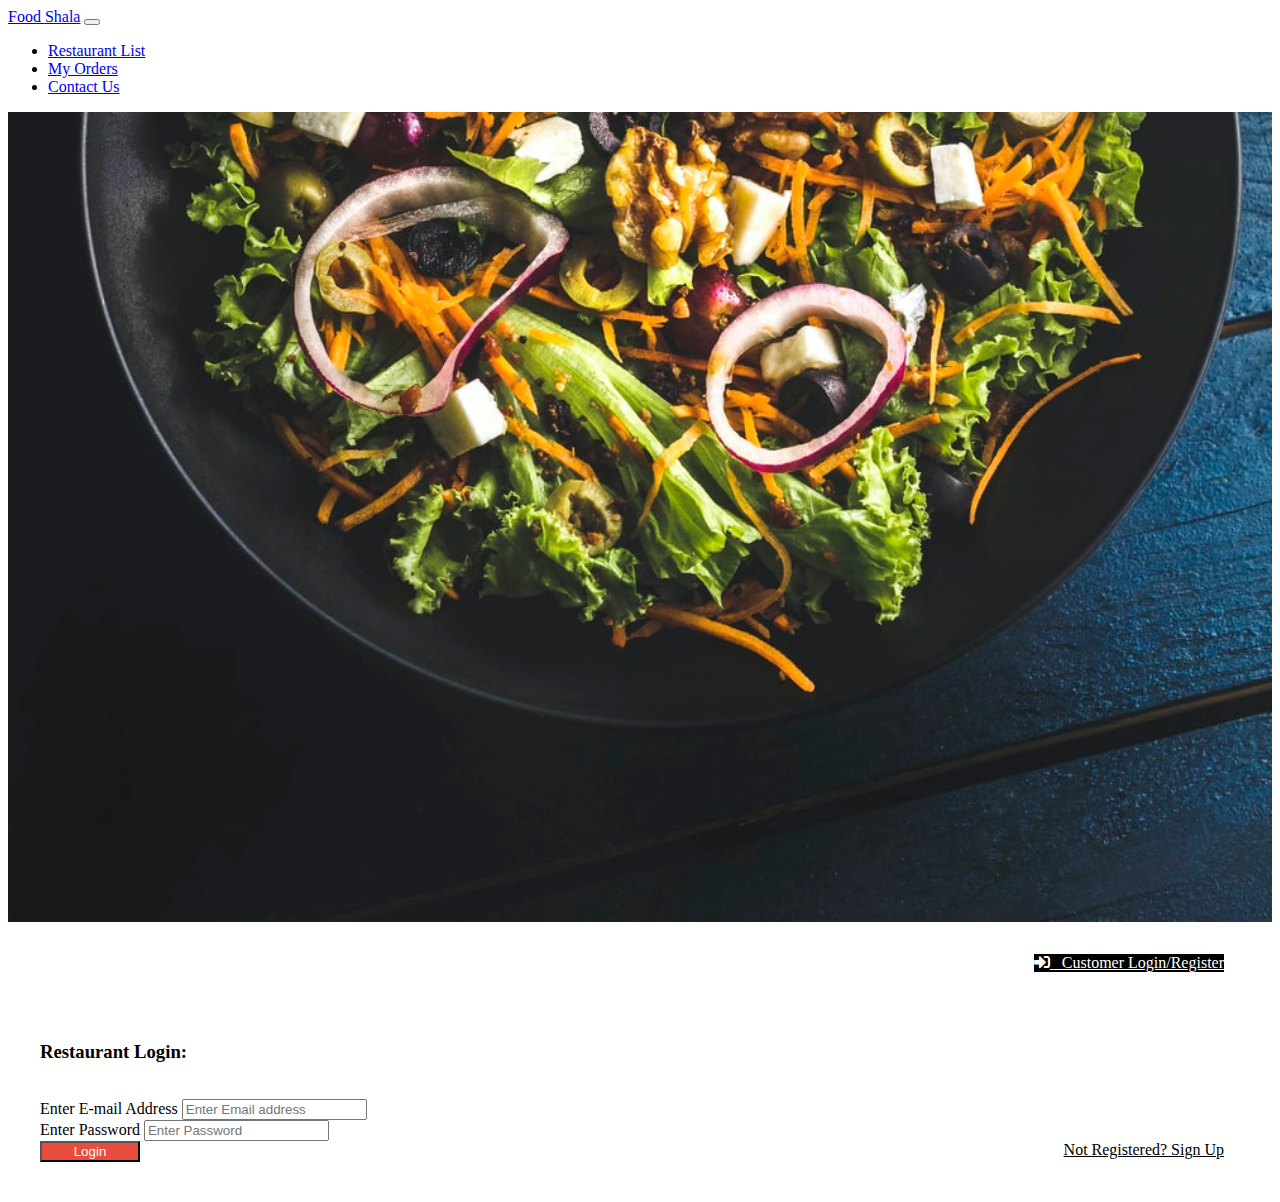
==== restaurant/index.html @ 0912460c "Initial commit" ====
<!DOCTYPE html>
<html lang="en">
<head>
  <meta charset="UTF-8">
  <title>FoodShala - Homepage</title>
  <link href="https://cdn.jsdelivr.net/npm/bootstrap@5.0.0-beta3/dist/css/bootstrap.min.css" rel="stylesheet" integrity="sha384-eOJMYsd53ii+scO/bJGFsiCZc+5NDVN2yr8+0RDqr0Ql0h+rP48ckxlpbzKgwra6" crossorigin="anonymous">
  <script src="https://cdn.jsdelivr.net/npm/bootstrap@5.0.0-beta3/dist/js/bootstrap.bundle.min.js" integrity="sha384-JEW9xMcG8R+pH31jmWH6WWP0WintQrMb4s7ZOdauHnUtxwoG2vI5DkLtS3qm9Ekf" crossorigin="anonymous"></script>
  <link rel="preconnect" href="https://fonts.gstatic.com">
  <link href="https://fonts.googleapis.com/css2?family=Pacifico&display=swap" rel="stylesheet">
  <link href="../assets/css/index.css" rel="stylesheet">
  <link href="https://fonts.googleapis.com/css2?family=Montserrat:wght@200;400&display=swap" rel="stylesheet">
  <link href="https://cdnjs.cloudflare.com/ajax/libs/font-awesome/5.15.3/css/all.min.css" rel="stylesheet">
  <script src="../assets/js/jquery.js"></script>
  <script src="../assets/js/restaurant/index.js"></script>
</head>
<body>
<nav class="navbar navbar-expand-lg navbar-dark bg-dark">
  <div class="container">
    <a class="navbar-brand" href="#">Food <span class="shala_white">Shala</span></a>
    <button class="navbar-toggler" type="button" data-bs-toggle="collapse" data-bs-target="#navbarNavDropdown" aria-controls="navbarNavDropdown" aria-expanded="false" aria-label="Toggle navigation">
      <span class="navbar-toggler-icon"></span>
    </button>
    <div class=" justify-content-end collapse navbar-collapse" id="navbarNavDropdown">
      <ul class="navbar-nav">
        <li class="nav-item">
          <a class="nav-link active" aria-current="page" href="#">Restaurant List</a>
        </li>
        <li class="nav-item">
          <a class="nav-link active" aria-current="page" href="#">My Orders</a>
        </li>
        <li class="nav-item">
          <a class="nav-link" href="#">Contact Us</a>
        </li>
      </ul>
    </div>
  </div>
</nav>
<div class="row">
  <div class="col-md-6" id="left_side_login">
    <img id="login_image" src="../assets/img/login_page.jfif">
  </div>
  <div class="col-md-6" id="right_side_login">
    <a class="btn" href="../index.html" id="reg_login_red"><i class="fas fa-sign-in-alt"></i>&nbsp;&nbsp;&nbsp;Customer Login/Register</a>
    <br><br>
    <div id="login_box">
      <h3>Restaurant Login:</h3>
      <br>
      <label>Enter E-mail Address</label>
      <input type="text" class="form-control" placeholder="Enter Email address">
      <br>
      <label>Enter Password</label>
      <input type="text" class="form-control" placeholder="Enter Password">
      <br>
      <button class="btn" id="login_buttton_style">Login</button>
      <a href="#" id="red_to_reg_box">Not Registered? Sign Up</a>
    </div>
    <div id="reg_box">
      <h3>Restaurant Sign Up:</h3>
      <br>
      <div class="row">
        <div class="col-6">
          <label>Enter E-mail Address</label>
          <input type="text" class="form-control" placeholder="Enter Email address">
        </div>
        <div class="col-6">
          <label>Enter Restaurant Name:</label>
          <br>
          <input type="text" class="form-control" placeholder="Enter Restaurant Name">
        </div>
      </div>
      <br>
      <label>Enter Address</label>
      <input type="text" class="form-control" placeholder="Enter Address">
      <br>
      <div class="row">
        <div class="col-6">
          <label>Enter State</label>
          <input type="text" class="form-control" placeholder="Enter State">
        </div>
        <div class="col-6">
          <label>Enter City</label>
          <input type="text" class="form-control" placeholder="Enter City">
        </div>
      </div>
      <br>
      <div class="row">
        <div class="col-6">
          <label>Enter Password</label>
          <input type="text" class="form-control" placeholder="Enter Password">
        </div>
        <div class="col-6">
          <label>Confirm Password</label>
          <input type="text" class="form-control" placeholder="Enter Password">
        </div>
      </div>
      <br>
      <button class="btn" id="reg_buttton_style">Register</button>
      <a href="#" id="red_to_login_box">Already Registered? Login</a>
    </div>
  </div>
</div>
</body>
</html>
---- assets/css/index.css ----
#login_image{
    padding: 0;
    display: block;
    margin: 0 auto;
    max-height: 90vh;
    object-fit: cover;
    width: 100%;
    object-position: bottom;
}
#reg_login_red{
    float: right;background-color: black;color:white;margin-right: 3em
}
#login_box,#reg_box{
    padding: 2em;padding-right: 3em
}
#login_buttton_style,#reg_buttton_style{
    background-color: #e74c3c;color:white;width:100px
}
#red_to_reg_box,#red_to_login_box{
    float:right;color:black
}
#right_side_login{
    margin-top:2em
}

/* Mobile */
@media only screen and (max-width: 768px) {
    .left_side_login {
        display: none!important;
    }
}
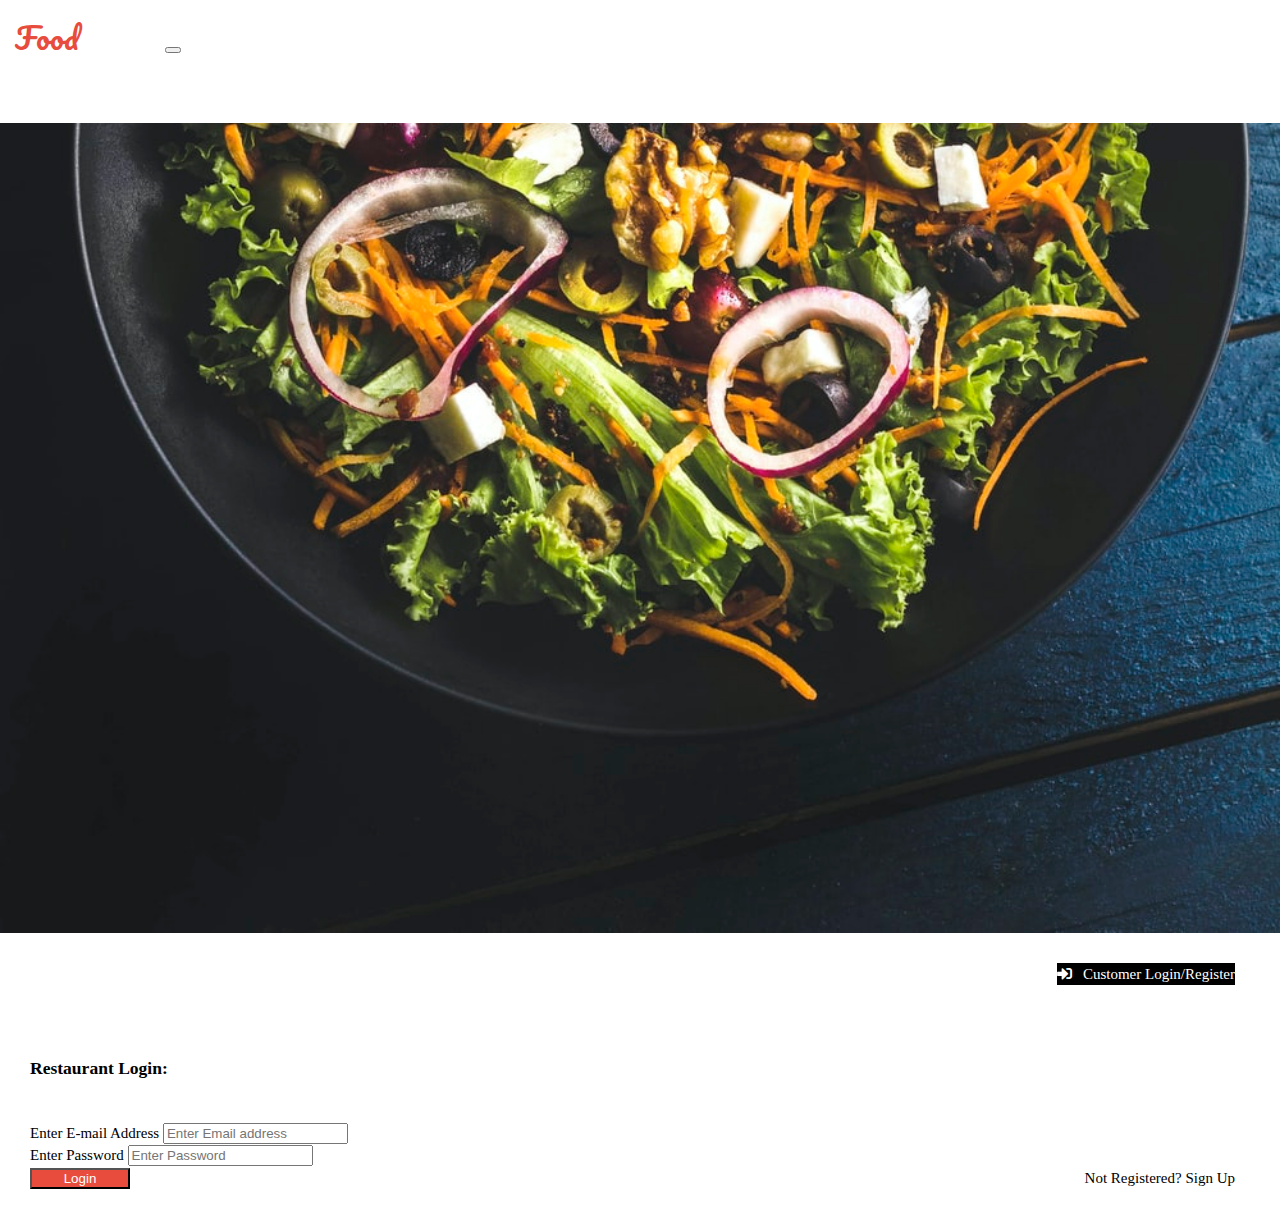
==== commit 24fdc0a0: "pages init" ====
--- a/restaurant/index.html
+++ b/restaurant/index.html
@@ -8,6 +8,7 @@
   <link rel="preconnect" href="https://fonts.gstatic.com">
   <link href="https://fonts.googleapis.com/css2?family=Pacifico&display=swap" rel="stylesheet">
   <link href="../assets/css/index.css" rel="stylesheet">
+  <link href="../assets/css/nav.css" rel="stylesheet">
   <link href="https://fonts.googleapis.com/css2?family=Montserrat:wght@200;400&display=swap" rel="stylesheet">
   <link href="https://cdnjs.cloudflare.com/ajax/libs/font-awesome/5.15.3/css/all.min.css" rel="stylesheet">
   <script src="../assets/js/jquery.js"></script>
@@ -29,7 +30,7 @@
           <a class="nav-link active" aria-current="page" href="#">My Orders</a>
         </li>
         <li class="nav-item">
-          <a class="nav-link" href="#">Contact Us</a>
+          <a class="nav-link" href="../contact.html">Contact Us</a>
         </li>
       </ul>
     </div>
--- a/assets/css/nav.css
+++ b/assets/css/nav.css
@@ -0,0 +1,85 @@
+html,body{
+    font-family: 'Poppins';
+    font-size: 15px;
+    line-height: 1.5;
+    box-sizing: border-box;
+    margin: 0;
+    overflow-x: hidden;
+    top: 0;
+    left: 0;
+}
+a{
+    text-decoration: none;
+    color: rgba(34,54,69,.7);
+    font-weight: 500;
+}
+a:hover{
+    color:#e74c3c
+}
+ul{
+    list-style-type: none;
+}
+.navbar{
+    background: white;
+    padding: 1em;
+}
+.navbar .navbar-brand a{
+    display: block;
+    text-decoration: none;
+}
+.navbar-brand{
+    font-family: 'Pacifico', cursive;
+    font-size: 2em;
+    color:#e74c3c!important;
+}
+.navbar-expand-lg .navbar-nav .nav-link{
+    color:white !important;
+}
+.navbar-expand-lg .navbar-nav .nav-link:hover{
+    border-top: 2px solid #e74c3c;
+}
+.navbar-expand-lg .navbar-nav .nav-link:active{
+    border-top: 2px solid #e74c3c;
+    color: #e74c3c
+}
+.navbar-nav .nav-item{
+    font-size: 1.15em;
+    margin-right: 2em;
+}
+.pacifo{
+    font-family: 'Pacifico', cursive;
+}
+.shala_white{
+    color:white;
+}
+#navbarNavDropdown{
+    float: right;
+}
+.number{
+    display: inline-block;
+    vertical-align: middle;
+    font-weight: 600;
+    width: 30px;
+    height: 30px;
+    line-height: 30px;
+    border-radius: 50%;
+    text-align: center;
+    border: 1px solid #ededed;
+    background-color: #faf9f7;
+    margin-right: 20px;
+}
+.describtion{
+    vertical-align: middle;
+}
+.container_line{
+    padding: 1em;border-bottom: 1px solid lightgray
+}
+.text_black{
+    color:black
+}
+.theme_color{
+    color:#e74c3c
+}
+.marge_bottom{
+    margin-bottom: 10em
+}
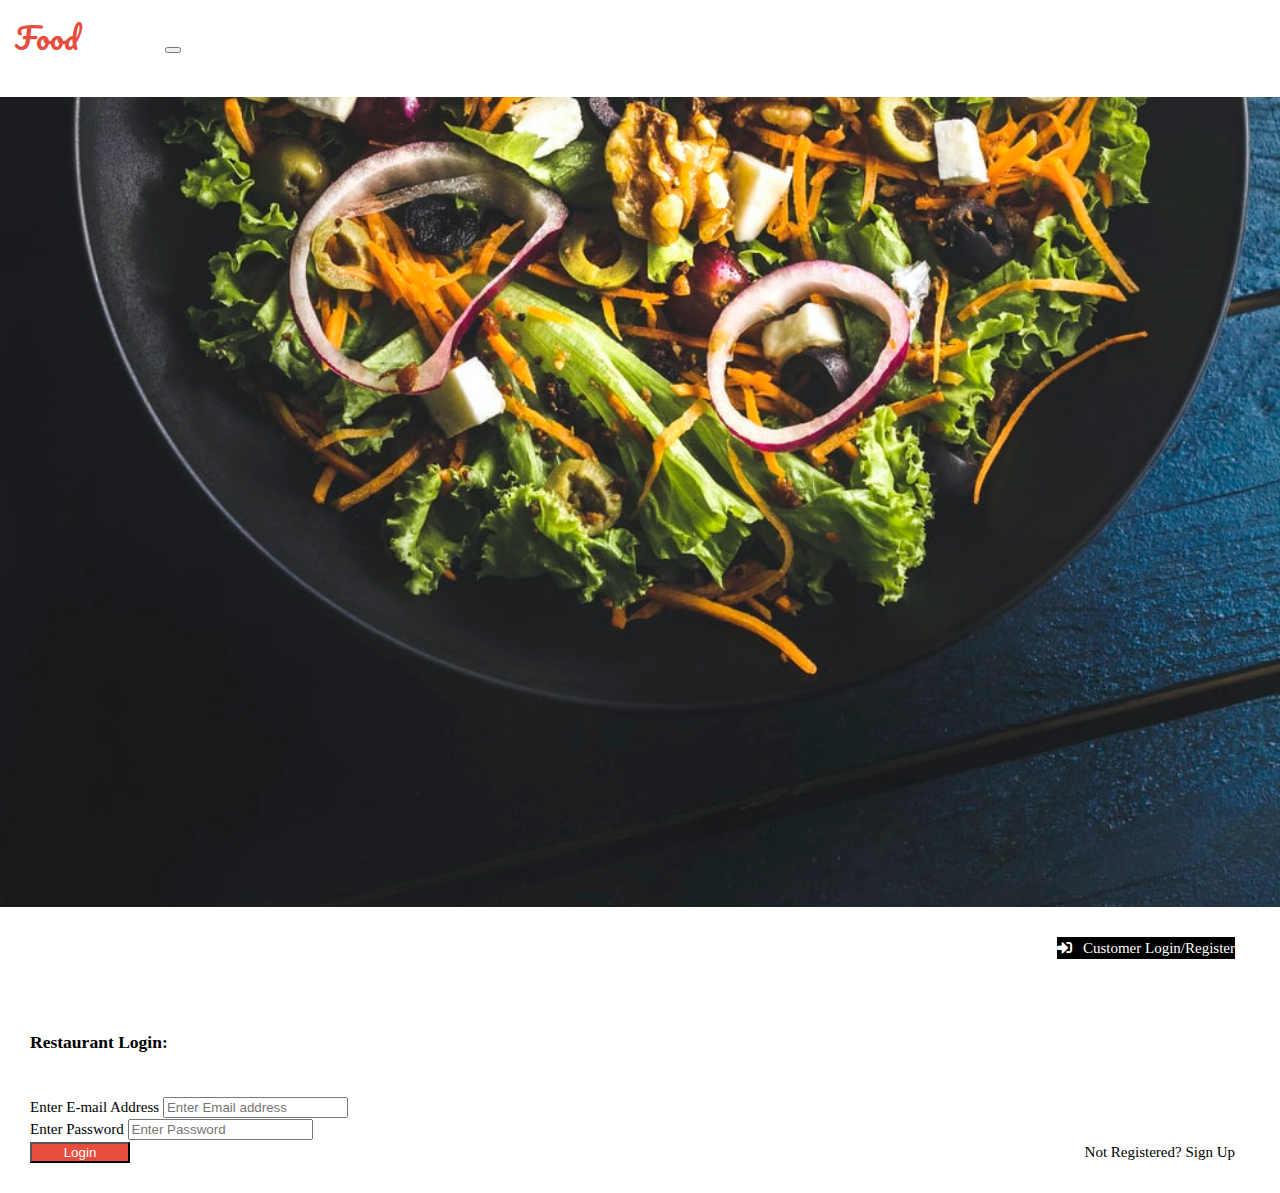
==== commit 4b9b651a: "pages init" ====
--- a/restaurant/index.html
+++ b/restaurant/index.html
@@ -2,6 +2,7 @@
 <html lang="en">
 <head>
   <meta charset="UTF-8">
+  <meta name="viewport" content="width=device-width, initial-scale=1.0">
   <title>FoodShala - Homepage</title>
   <link href="https://cdn.jsdelivr.net/npm/bootstrap@5.0.0-beta3/dist/css/bootstrap.min.css" rel="stylesheet" integrity="sha384-eOJMYsd53ii+scO/bJGFsiCZc+5NDVN2yr8+0RDqr0Ql0h+rP48ckxlpbzKgwra6" crossorigin="anonymous">
   <script src="https://cdn.jsdelivr.net/npm/bootstrap@5.0.0-beta3/dist/js/bootstrap.bundle.min.js" integrity="sha384-JEW9xMcG8R+pH31jmWH6WWP0WintQrMb4s7ZOdauHnUtxwoG2vI5DkLtS3qm9Ekf" crossorigin="anonymous"></script>
@@ -24,10 +25,7 @@
     <div class=" justify-content-end collapse navbar-collapse" id="navbarNavDropdown">
       <ul class="navbar-nav">
         <li class="nav-item">
-          <a class="nav-link active" aria-current="page" href="#">Restaurant List</a>
-        </li>
-        <li class="nav-item">
-          <a class="nav-link active" aria-current="page" href="#">My Orders</a>
+          <a class="nav-link active" aria-current="page" href="../foodmenu.html">Menu</a>
         </li>
         <li class="nav-item">
           <a class="nav-link" href="../contact.html">Contact Us</a>
